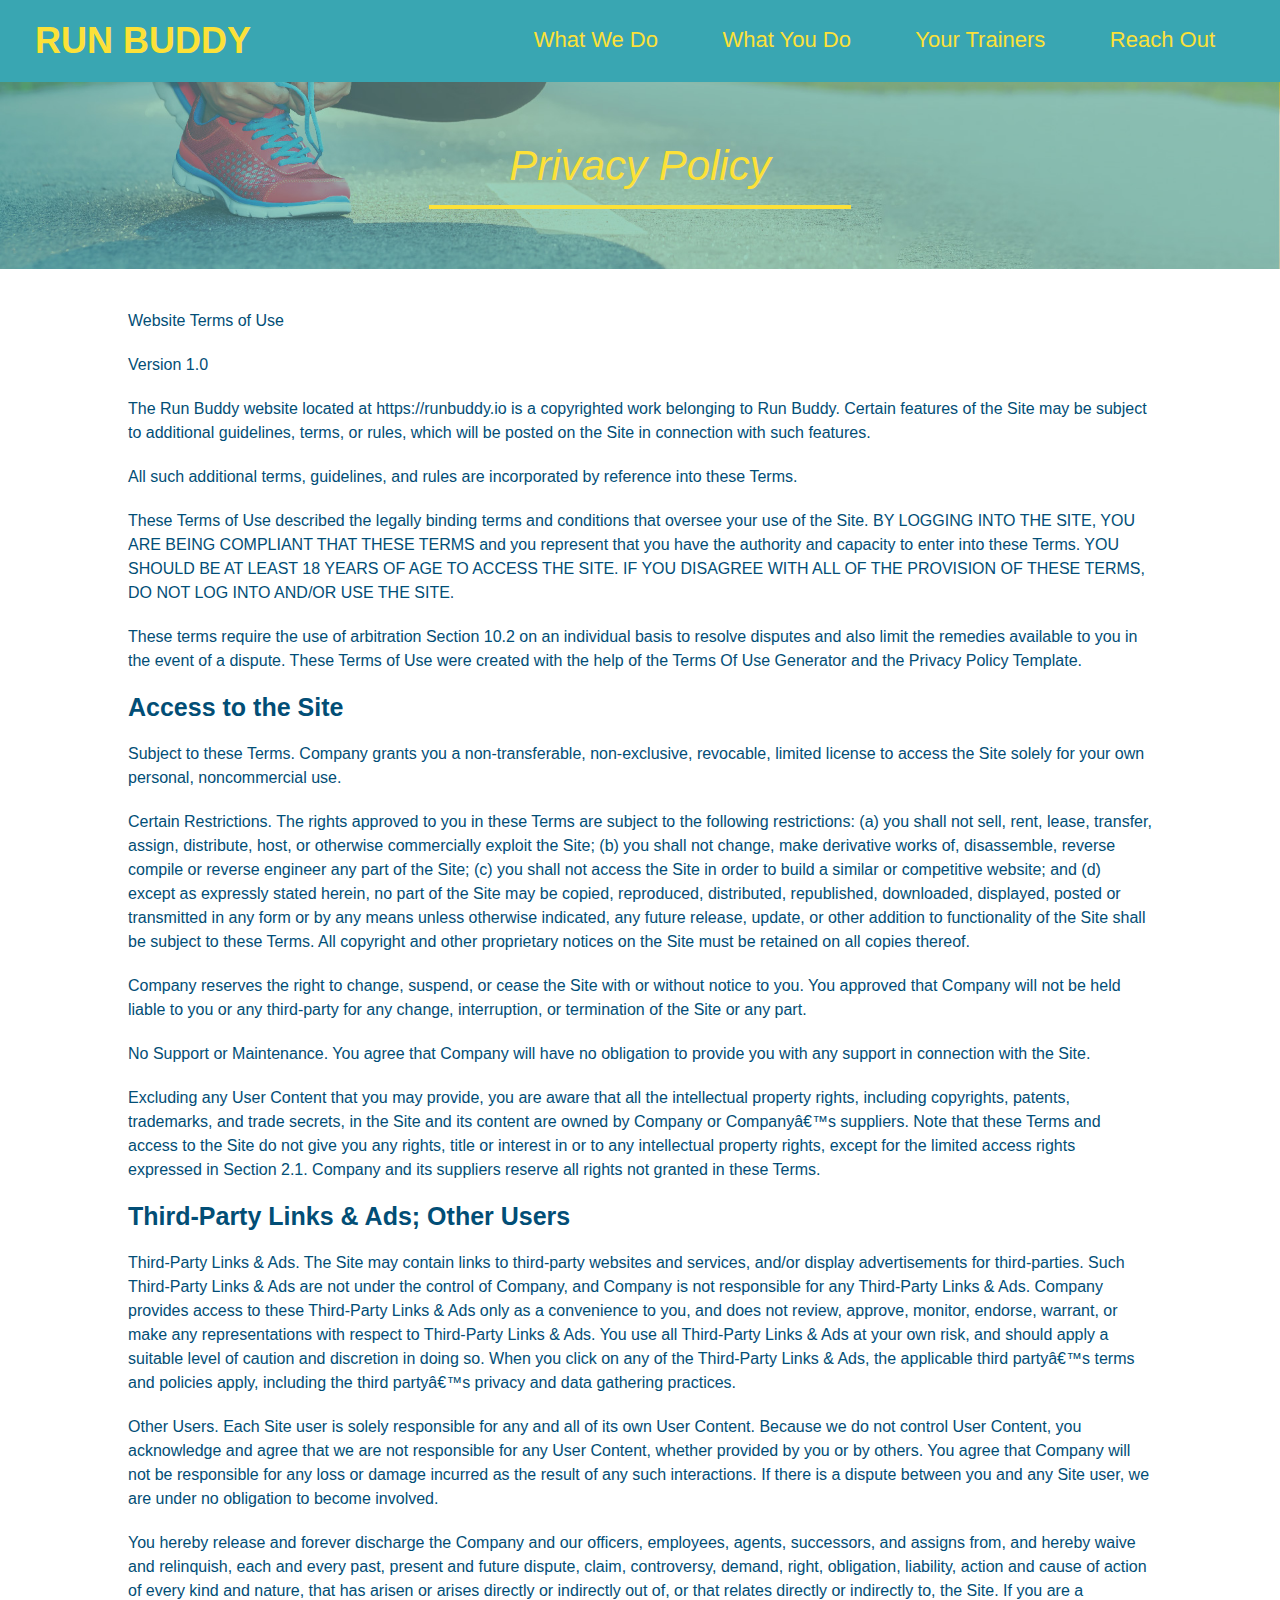
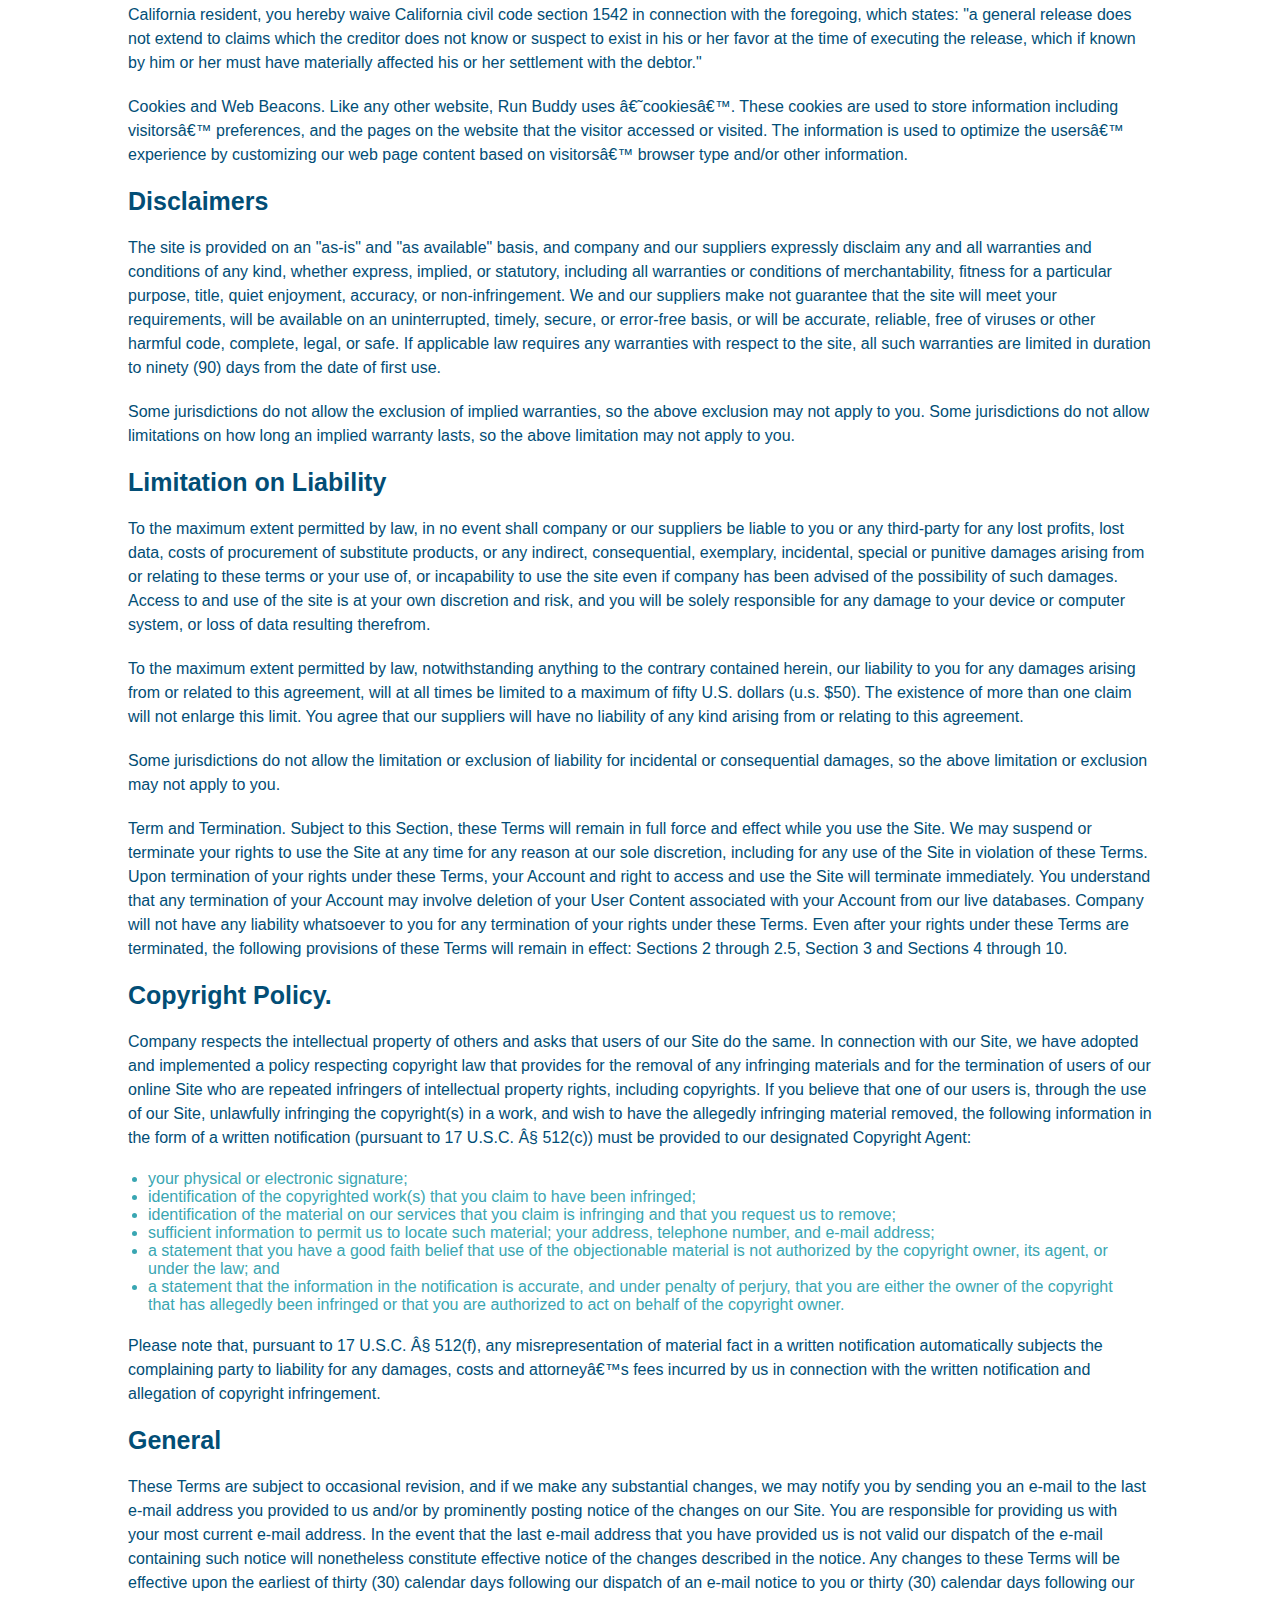
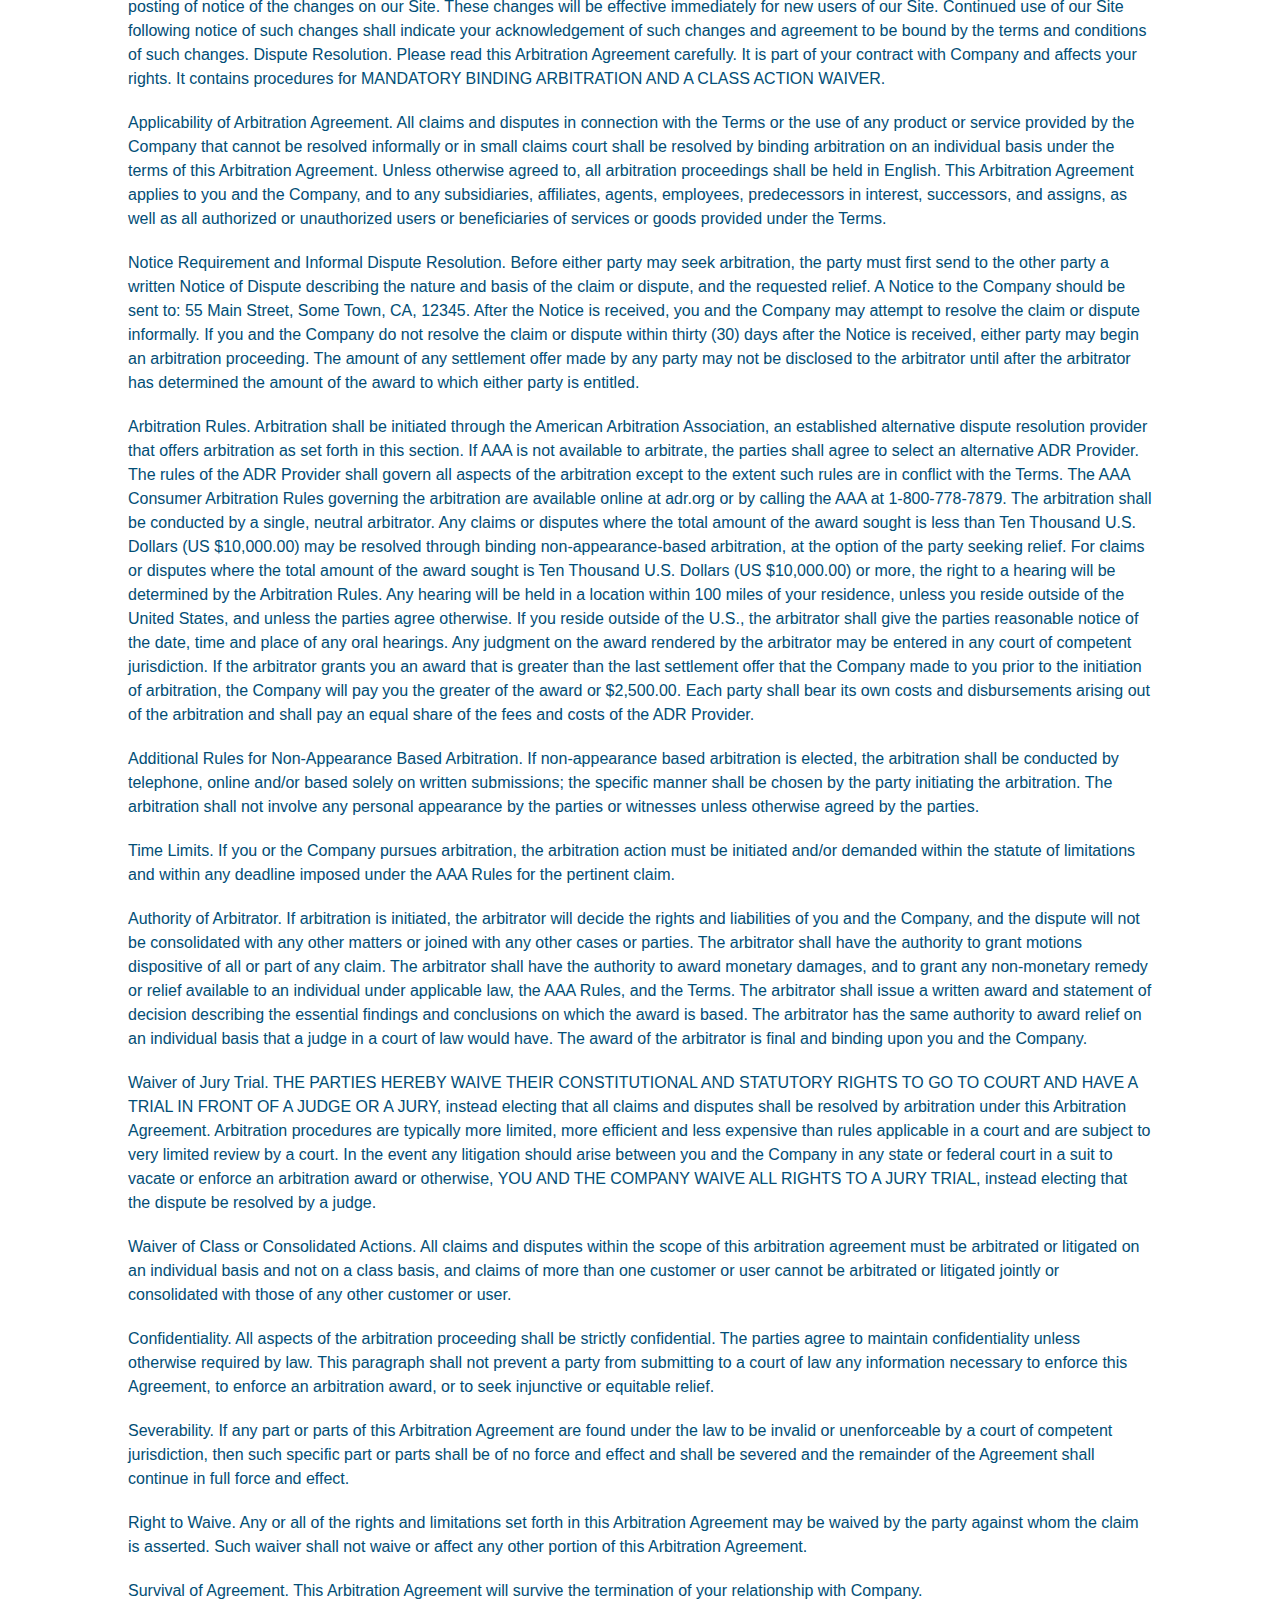
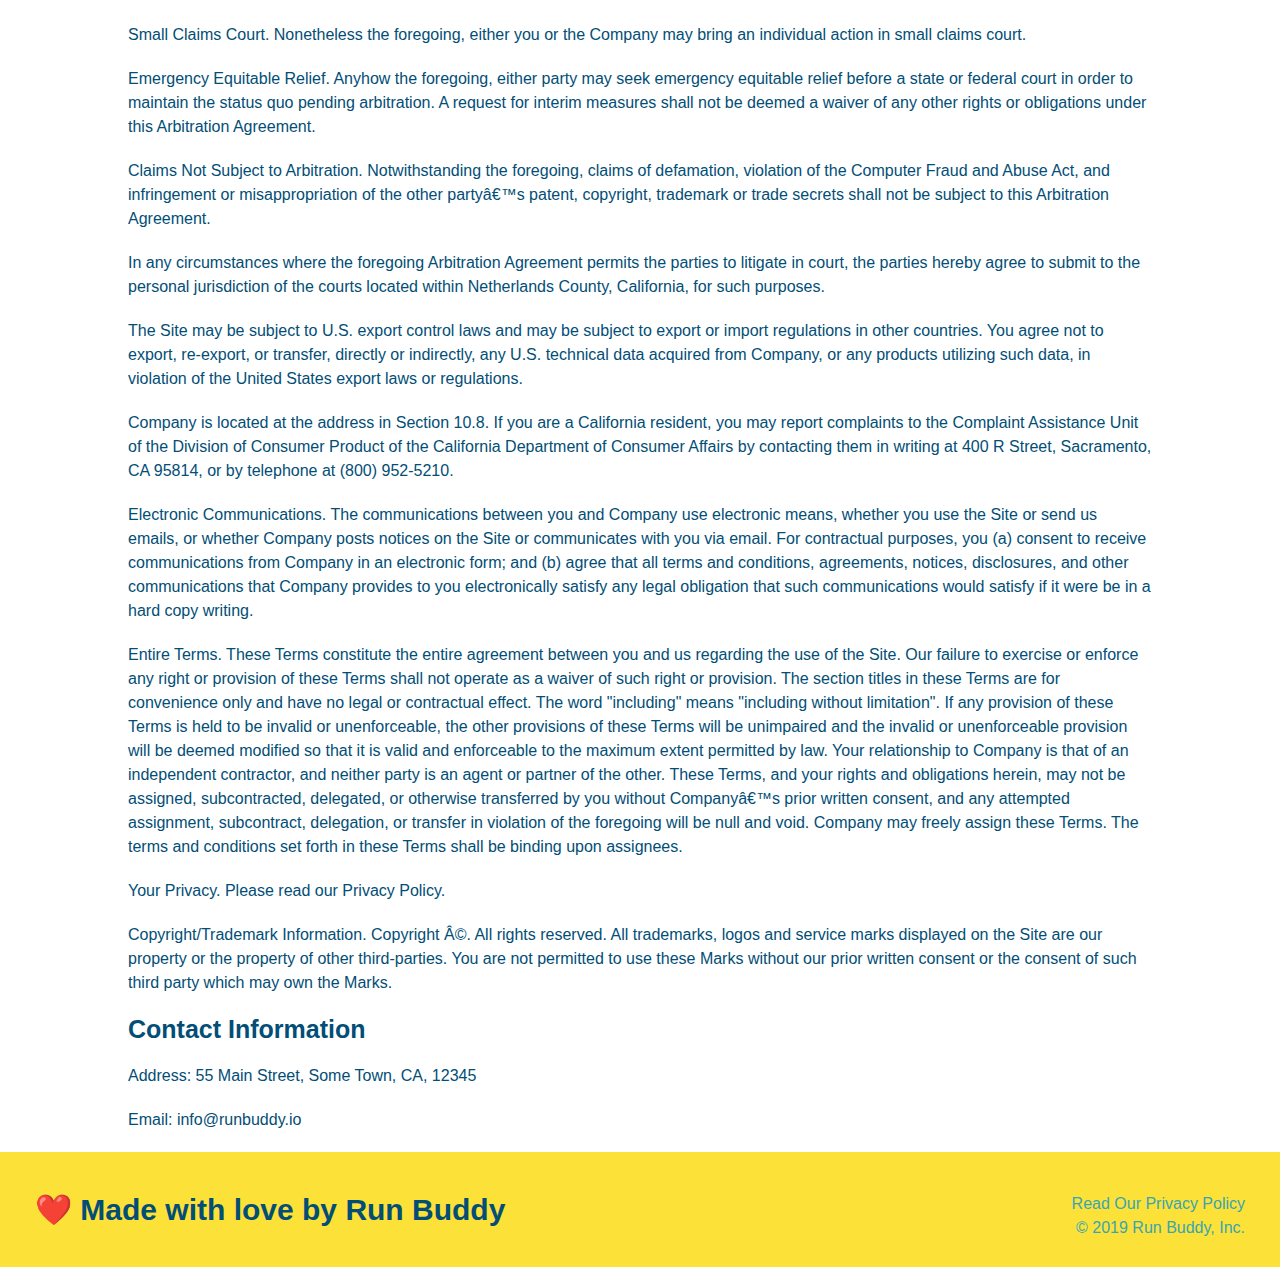
==== privacy-policy.html @ 400be96d "secondary stylesheet complete" ====
<!DOCTYPE html>
<html lang="en">
<head>
    <meta charset="UTF-8">
    <meta name="viewport" content="width=device-width, initial-scale=1.0">
    <title>Privacy Policy - Run Buddy</title>
    <link rel="stylesheet" href="./assets/css/style.css"/>
    <link rel="stylesheet" href="./assets/css/secondary-styles.css"/>
</head>
<body>
     <!--Navigation-->
     <header>
        <h1>
            <a>RUN BUDDY</a>
        </h1>
        <nav>
            <!--Unordered list element-->
            <ul>
                <!--List item element-->
                <li>
                    <!--Anchor element-->
                    <a href="./index.html#what-we-do">What We Do</a>
                </li>
                <li>
                    <a href="./index.html#what-you-do">What You Do</a>
                </li>
                <li>
                    <a href="./index.html#your-trainers">Your Trainers</a>
                </li>
                <li> 
                    <a href="./index.html#reach-out">Reach Out</a>
                </li>
            </ul>
        </nav>
    </header>
    <section class="hero">
        <h2 class="page-title">Privacy Policy</h2>
    </section>
    <article class="secondary-content">
        
      <p>
        Website Terms of Use
      </p>

      <p>
        Version 1.0
      </p>

      <p>
        The Run Buddy website located at https://runbuddy.io is a copyrighted work belonging to Run Buddy. Certain
        features of the Site may be subject to additional guidelines, terms, or rules, which will be posted on the Site
        in connection with such features.
      </p>

      <p>
        All such additional terms, guidelines, and rules are incorporated by reference into these Terms.
      </p>

      <p>
        These Terms of Use described the legally binding terms and conditions that oversee your use of the Site. BY
        LOGGING INTO THE SITE, YOU ARE BEING COMPLIANT THAT THESE TERMS and you represent that you have the authority
        and capacity to enter into these Terms. YOU SHOULD BE AT LEAST 18 YEARS OF AGE TO ACCESS THE SITE. IF YOU
        DISAGREE WITH ALL OF THE PROVISION OF THESE TERMS, DO NOT LOG INTO AND/OR USE THE SITE.
      </p>

      <p>
        These terms require the use of arbitration Section 10.2 on an individual basis to resolve disputes and also
        limit the remedies available to you in the event of a dispute. These Terms of Use were created with the help of
        the Terms Of Use Generator and the Privacy Policy Template.
      </p>

      <h3>
        Access to the Site
      </h3>

      <p>
        Subject to these Terms. Company grants you a non-transferable, non-exclusive, revocable, limited license to
        access the Site solely for your own personal, noncommercial use.
      </p>

      <p>
        Certain Restrictions. The rights approved to you in these Terms are subject to the following restrictions: (a)
        you shall not sell, rent, lease, transfer, assign, distribute, host, or otherwise commercially exploit the Site;
        (b) you shall not change, make derivative works of, disassemble, reverse compile or reverse engineer any part of
        the Site; (c) you shall not access the Site in order to build a similar or competitive website; and (d) except
        as expressly stated herein, no part of the Site may be copied, reproduced, distributed, republished, downloaded,
        displayed, posted or transmitted in any form or by any means unless otherwise indicated, any future release,
        update, or other addition to functionality of the Site shall be subject to these Terms. All copyright and other
        proprietary notices on the Site must be retained on all copies thereof.
      </p>

      <p>
        Company reserves the right to change, suspend, or cease the Site with or without notice to you. You approved
        that Company will not be held liable to you or any third-party for any change, interruption, or termination of
        the Site or any part.
      </p>

      <p>
        No Support or Maintenance. You agree that Company will have no obligation to provide you with any support in
        connection with the Site.
      </p>

      <p>
        Excluding any User Content that you may provide, you are aware that all the intellectual property rights,
        including copyrights, patents, trademarks, and trade secrets, in the Site and its content are owned by Company
        or Companyâ€™s suppliers. Note that these Terms and access to the Site do not give you any rights, title or
        interest in or to any intellectual property rights, except for the limited access rights expressed in Section
        2.1. Company and its suppliers reserve all rights not granted in these Terms.
      </p>

      <h3>
        Third-Party Links & Ads; Other Users
      </h3>

      <p>
        Third-Party Links & Ads. The Site may contain links to third-party websites and services, and/or display
        advertisements for third-parties. Such Third-Party Links & Ads are not under the control of Company, and Company
        is not responsible for any Third-Party Links & Ads. Company provides access to these Third-Party Links & Ads
        only as a convenience to you, and does not review, approve, monitor, endorse, warrant, or make any
        representations with respect to Third-Party Links & Ads. You use all Third-Party Links & Ads at your own risk,
        and should apply a suitable level of caution and discretion in doing so. When you click on any of the
        Third-Party Links & Ads, the applicable third partyâ€™s terms and policies apply, including the third partyâ€™s
        privacy and data gathering practices.
      </p>

      <p>
        Other Users. Each Site user is solely responsible for any and all of its own User Content. Because we do not
        control User Content, you acknowledge and agree that we are not responsible for any User Content, whether
        provided by you or by others. You agree that Company will not be responsible for any loss or damage incurred as
        the result of any such interactions. If there is a dispute between you and any Site user, we are under no
        obligation to become involved.
      </p>

      <p>
        You hereby release and forever discharge the Company and our officers, employees, agents, successors, and
        assigns from, and hereby waive and relinquish, each and every past, present and future dispute, claim,
        controversy, demand, right, obligation, liability, action and cause of action of every kind and nature, that has
        arisen or arises directly or indirectly out of, or that relates directly or indirectly to, the Site. If you are
        a California resident, you hereby waive California civil code section 1542 in connection with the foregoing,
        which states: "a general release does not extend to claims which the creditor does not know or suspect to exist
        in his or her favor at the time of executing the release, which if known by him or her must have materially
        affected his or her settlement with the debtor."
      </p>

      <p>
        Cookies and Web Beacons. Like any other website, Run Buddy uses â€˜cookiesâ€™. These cookies are used to store
        information including visitorsâ€™ preferences, and the pages on the website that the visitor accessed or visited.
        The information is used to optimize the usersâ€™ experience by customizing our web page content based on visitorsâ€™
        browser type and/or other information.
      </p>

      <h3>
        Disclaimers
      </h3>

      <p>
        The site is provided on an "as-is" and "as available" basis, and company and our suppliers expressly disclaim
        any and all warranties and conditions of any kind, whether express, implied, or statutory, including all
        warranties or conditions of merchantability, fitness for a particular purpose, title, quiet enjoyment, accuracy,
        or non-infringement. We and our suppliers make not guarantee that the site will meet your requirements, will be
        available on an uninterrupted, timely, secure, or error-free basis, or will be accurate, reliable, free of
        viruses or other harmful code, complete, legal, or safe. If applicable law requires any warranties with respect
        to the site, all such warranties are limited in duration to ninety (90) days from the date of first use.
      </p>

      <p>
        Some jurisdictions do not allow the exclusion of implied warranties, so the above exclusion may not apply to
        you. Some jurisdictions do not allow limitations on how long an implied warranty lasts, so the above limitation
        may not apply to you.
      </p>

      <h3>
        Limitation on Liability
      </h3>

      <p>
        To the maximum extent permitted by law, in no event shall company or our suppliers be liable to you or any
        third-party for any lost profits, lost data, costs of procurement of substitute products, or any indirect,
        consequential, exemplary, incidental, special or punitive damages arising from or relating to these terms or
        your use of, or incapability to use the site even if company has been advised of the possibility of such
        damages. Access to and use of the site is at your own discretion and risk, and you will be solely responsible
        for any damage to your device or computer system, or loss of data resulting therefrom.
      </p>

      <p>
        To the maximum extent permitted by law, notwithstanding anything to the contrary contained herein, our liability
        to you for any damages arising from or related to this agreement, will at all times be limited to a maximum of
        fifty U.S. dollars (u.s. $50). The existence of more than one claim will not enlarge this limit. You agree that
        our suppliers will have no liability of any kind arising from or relating to this agreement.
      </p>

      <p>
        Some jurisdictions do not allow the limitation or exclusion of liability for incidental or consequential
        damages, so the above limitation or exclusion may not apply to you.
      </p>

      <p>
        Term and Termination. Subject to this Section, these Terms will remain in full force and effect while you use
        the Site. We may suspend or terminate your rights to use the Site at any time for any reason at our sole
        discretion, including for any use of the Site in violation of these Terms. Upon termination of your rights under
        these Terms, your Account and right to access and use the Site will terminate immediately. You understand that
        any termination of your Account may involve deletion of your User Content associated with your Account from our
        live databases. Company will not have any liability whatsoever to you for any termination of your rights under
        these Terms. Even after your rights under these Terms are terminated, the following provisions of these Terms
        will remain in effect: Sections 2 through 2.5, Section 3 and Sections 4 through 10.
      </p>

      <h3>
        Copyright Policy.
      </h3>

      <p>
        Company respects the intellectual property of others and asks that users of our Site do the same. In connection
        with our Site, we have adopted and implemented a policy respecting copyright law that provides for the removal
        of any infringing materials and for the termination of users of our online Site who are repeated infringers of
        intellectual property rights, including copyrights. If you believe that one of our users is, through the use of
        our Site, unlawfully infringing the copyright(s) in a work, and wish to have the allegedly infringing material
        removed, the following information in the form of a written notification (pursuant to 17 U.S.C. Â§ 512(c)) must
        be provided to our designated Copyright Agent:
      </p>

      <ul>
        <li>
          your physical or electronic signature;
        </li>
        <li>
          identification of the copyrighted work(s) that you claim to have been infringed;
        </li>
        <li>
          identification of the material on our services that you claim is infringing and that you request us to remove;
        </li>
        <li>
          sufficient information to permit us to locate such material; your address, telephone number, and e-mail
          address;
        </li>
        <li>
          a statement that you have a good faith belief that use of the objectionable material is not authorized by the
          copyright owner, its agent, or under the law; and
        </li>
        <li>
          a statement that the information in the notification is accurate, and under penalty of perjury, that you are
          either the owner of the copyright that has allegedly been infringed or that you are authorized to act on
          behalf of the copyright owner.
        </li>
      </ul>

      <p>
        Please note that, pursuant to 17 U.S.C. Â§ 512(f), any misrepresentation of material fact in a written
        notification automatically subjects the complaining party to liability for any damages, costs and attorneyâ€™s
        fees incurred by us in connection with the written notification and allegation of copyright infringement.
      </p>

      <h3>
        General
      </h3>

      <p>
        These Terms are subject to occasional revision, and if we make any substantial changes, we may notify you by
        sending you an e-mail to the last e-mail address you provided to us and/or by prominently posting notice of the
        changes on our Site. You are responsible for providing us with your most current e-mail address. In the event
        that the last e-mail address that you have provided us is not valid our dispatch of the e-mail containing such
        notice will nonetheless constitute effective notice of the changes described in the notice. Any changes to these
        Terms will be effective upon the earliest of thirty (30) calendar days following our dispatch of an e-mail
        notice to you or thirty (30) calendar days following our posting of notice of the changes on our Site. These
        changes will be effective immediately for new users of our Site. Continued use of our Site following notice of
        such changes shall indicate your acknowledgement of such changes and agreement to be bound by the terms and
        conditions of such changes. Dispute Resolution. Please read this Arbitration Agreement carefully. It is part of
        your contract with Company and affects your rights. It contains procedures for MANDATORY BINDING ARBITRATION AND
        A CLASS ACTION WAIVER.
      </p>

      <p>
        Applicability of Arbitration Agreement. All claims and disputes in connection with the Terms or the use of any
        product or service provided by the Company that cannot be resolved informally or in small claims court shall be
        resolved by binding arbitration on an individual basis under the terms of this Arbitration Agreement. Unless
        otherwise agreed to, all arbitration proceedings shall be held in English. This Arbitration Agreement applies to
        you and the Company, and to any subsidiaries, affiliates, agents, employees, predecessors in interest,
        successors, and assigns, as well as all authorized or unauthorized users or beneficiaries of services or goods
        provided under the Terms.
      </p>

      <p>
        Notice Requirement and Informal Dispute Resolution. Before either party may seek arbitration, the party must
        first send to the other party a written Notice of Dispute describing the nature and basis of the claim or
        dispute, and the requested relief. A Notice to the Company should be sent to: 55 Main Street, Some Town, CA,
        12345. After the Notice is received, you and the Company may attempt to resolve the claim or dispute informally.
        If you and the Company do not resolve the claim or dispute within thirty (30) days after the Notice is received,
        either party may begin an arbitration proceeding. The amount of any settlement offer made by any party may not
        be disclosed to the arbitrator until after the arbitrator has determined the amount of the award to which either
        party is entitled.
      </p>

      <p>
        Arbitration Rules. Arbitration shall be initiated through the American Arbitration Association, an established
        alternative dispute resolution provider that offers arbitration as set forth in this section. If AAA is not
        available to arbitrate, the parties shall agree to select an alternative ADR Provider. The rules of the ADR
        Provider shall govern all aspects of the arbitration except to the extent such rules are in conflict with the
        Terms. The AAA Consumer Arbitration Rules governing the arbitration are available online at adr.org or by
        calling the AAA at 1-800-778-7879. The arbitration shall be conducted by a single, neutral arbitrator. Any
        claims or disputes where the total amount of the award sought is less than Ten Thousand U.S. Dollars (US
        $10,000.00) may be resolved through binding non-appearance-based arbitration, at the option of the party seeking
        relief. For claims or disputes where the total amount of the award sought is Ten Thousand U.S. Dollars (US
        $10,000.00) or more, the right to a hearing will be determined by the Arbitration Rules. Any hearing will be
        held in a location within 100 miles of your residence, unless you reside outside of the United States, and
        unless the parties agree otherwise. If you reside outside of the U.S., the arbitrator shall give the parties
        reasonable notice of the date, time and place of any oral hearings. Any judgment on the award rendered by the
        arbitrator may be entered in any court of competent jurisdiction. If the arbitrator grants you an award that is
        greater than the last settlement offer that the Company made to you prior to the initiation of arbitration, the
        Company will pay you the greater of the award or $2,500.00. Each party shall bear its own costs and
        disbursements arising out of the arbitration and shall pay an equal share of the fees and costs of the ADR
        Provider.
      </p>

      <p>
        Additional Rules for Non-Appearance Based Arbitration. If non-appearance based arbitration is elected, the
        arbitration shall be conducted by telephone, online and/or based solely on written submissions; the specific
        manner shall be chosen by the party initiating the arbitration. The arbitration shall not involve any personal
        appearance by the parties or witnesses unless otherwise agreed by the parties.
      </p>

      <p>
        Time Limits. If you or the Company pursues arbitration, the arbitration action must be initiated and/or demanded
        within the statute of limitations and within any deadline imposed under the AAA Rules for the pertinent claim.
      </p>

      <p>
        Authority of Arbitrator. If arbitration is initiated, the arbitrator will decide the rights and liabilities of
        you and the Company, and the dispute will not be consolidated with any other matters or joined with any other
        cases or parties. The arbitrator shall have the authority to grant motions dispositive of all or part of any
        claim. The arbitrator shall have the authority to award monetary damages, and to grant any non-monetary remedy
        or relief available to an individual under applicable law, the AAA Rules, and the Terms. The arbitrator shall
        issue a written award and statement of decision describing the essential findings and conclusions on which the
        award is based. The arbitrator has the same authority to award relief on an individual basis that a judge in a
        court of law would have. The award of the arbitrator is final and binding upon you and the Company.
      </p>

      <p>
        Waiver of Jury Trial. THE PARTIES HEREBY WAIVE THEIR CONSTITUTIONAL AND STATUTORY RIGHTS TO GO TO COURT AND HAVE
        A TRIAL IN FRONT OF A JUDGE OR A JURY, instead electing that all claims and disputes shall be resolved by
        arbitration under this Arbitration Agreement. Arbitration procedures are typically more limited, more efficient
        and less expensive than rules applicable in a court and are subject to very limited review by a court. In the
        event any litigation should arise between you and the Company in any state or federal court in a suit to vacate
        or enforce an arbitration award or otherwise, YOU AND THE COMPANY WAIVE ALL RIGHTS TO A JURY TRIAL, instead
        electing that the dispute be resolved by a judge.
      </p>

      <p>
        Waiver of Class or Consolidated Actions. All claims and disputes within the scope of this arbitration agreement
        must be arbitrated or litigated on an individual basis and not on a class basis, and claims of more than one
        customer or user cannot be arbitrated or litigated jointly or consolidated with those of any other customer or
        user.
      </p>

      <p>
        Confidentiality. All aspects of the arbitration proceeding shall be strictly confidential. The parties agree to
        maintain confidentiality unless otherwise required by law. This paragraph shall not prevent a party from
        submitting to a court of law any information necessary to enforce this Agreement, to enforce an arbitration
        award, or to seek injunctive or equitable relief.
      </p>

      <p>
        Severability. If any part or parts of this Arbitration Agreement are found under the law to be invalid or
        unenforceable by a court of competent jurisdiction, then such specific part or parts shall be of no force and
        effect and shall be severed and the remainder of the Agreement shall continue in full force and effect.
      </p>

      <p>
        Right to Waive. Any or all of the rights and limitations set forth in this Arbitration Agreement may be waived
        by the party against whom the claim is asserted. Such waiver shall not waive or affect any other portion of this
        Arbitration Agreement.
      </p>

      <p>
        Survival of Agreement. This Arbitration Agreement will survive the termination of your relationship with
        Company.
      </p>

      <p>
        Small Claims Court. Nonetheless the foregoing, either you or the Company may bring an individual action in small
        claims court.
      </p>

      <p>
        Emergency Equitable Relief. Anyhow the foregoing, either party may seek emergency equitable relief before a
        state or federal court in order to maintain the status quo pending arbitration. A request for interim measures
        shall not be deemed a waiver of any other rights or obligations under this Arbitration Agreement.
      </p>

      <p>
        Claims Not Subject to Arbitration. Notwithstanding the foregoing, claims of defamation, violation of the
        Computer Fraud and Abuse Act, and infringement or misappropriation of the other partyâ€™s patent, copyright,
        trademark or trade secrets shall not be subject to this Arbitration Agreement.
      </p>

      <p>
        In any circumstances where the foregoing Arbitration Agreement permits the parties to litigate in court, the
        parties hereby agree to submit to the personal jurisdiction of the courts located within Netherlands County,
        California, for such purposes.
      </p>

      <p>
        The Site may be subject to U.S. export control laws and may be subject to export or import regulations in other
        countries. You agree not to export, re-export, or transfer, directly or indirectly, any U.S. technical data
        acquired from Company, or any products utilizing such data, in violation of the United States export laws or
        regulations.
      </p>

      <p>
        Company is located at the address in Section 10.8. If you are a California resident, you may report complaints
        to the Complaint Assistance Unit of the Division of Consumer Product of the California Department of Consumer
        Affairs by contacting them in writing at 400 R Street, Sacramento, CA 95814, or by telephone at (800) 952-5210.
      </p>

      <p>
        Electronic Communications. The communications between you and Company use electronic means, whether you use the
        Site or send us emails, or whether Company posts notices on the Site or communicates with you via email. For
        contractual purposes, you (a) consent to receive communications from Company in an electronic form; and (b)
        agree that all terms and conditions, agreements, notices, disclosures, and other communications that Company
        provides to you electronically satisfy any legal obligation that such communications would satisfy if it were be
        in a hard copy writing.
      </p>

      <p>
        Entire Terms. These Terms constitute the entire agreement between you and us regarding the use of the Site. Our
        failure to exercise or enforce any right or provision of these Terms shall not operate as a waiver of such right
        or provision. The section titles in these Terms are for convenience only and have no legal or contractual
        effect. The word "including" means "including without limitation". If any provision of these Terms is held to be
        invalid or unenforceable, the other provisions of these Terms will be unimpaired and the invalid or
        unenforceable provision will be deemed modified so that it is valid and enforceable to the maximum extent
        permitted by law. Your relationship to Company is that of an independent contractor, and neither party is an
        agent or partner of the other. These Terms, and your rights and obligations herein, may not be assigned,
        subcontracted, delegated, or otherwise transferred by you without Companyâ€™s prior written consent, and any
        attempted assignment, subcontract, delegation, or transfer in violation of the foregoing will be null and void.
        Company may freely assign these Terms. The terms and conditions set forth in these Terms shall be binding upon
        assignees.
      </p>

      <p>
        Your Privacy. Please read our Privacy Policy.
      </p>

      <p>
        Copyright/Trademark Information. Copyright Â©. All rights reserved. All trademarks, logos and service marks
        displayed on the Site are our property or the property of other third-parties. You are not permitted to use
        these Marks without our prior written consent or the consent of such third party which may own the Marks.
      </p>

      <h3>
        Contact Information
      </h3>

      <p>
        Address: 55 Main Street, Some Town, CA, 12345
      </p>

      <p>
        Email: info@runbuddy.io
      </p>

    </article>

    <!--footer-->
    <footer>
        <h2>❤️ Made with love by Run Buddy</h2>
        <div>
            Read Our Privacy Policy<br/>
            &copy; 2019 Run Buddy, Inc. 
        </div>
    </footer>
</body>
</html>
---- assets/css/style.css ----
* {
    margin: 0;
    padding: 0;
    box-sizing: border-box;
}
body {
    /* more on this crazy alphanumerial value in a minute! */
    color: #39a6b2;
    font-family: Helvetica, Arial, sans-serif;
}
/* apply styles to <header> */
header {
    padding: 20px 35px;
    background-color: #39a6b2;
}
header h1 {
    font-weight: bold;
    font-size: 36px;
    color: #fce138;
    margin: 0;
    display: inline;
}
header a { 
    text-decoration: none;
    color: #fce138; 
}
header nav {
    float: right;
    margin: 7px 0;
}
header nav ul li {
    display: inline;
}
header nav ul li a {
    margin: 0 30px;
    font-weight: lighter;
    font-size: 22px;
}
footer {
    background: #fce138;
    width: 100%;
    padding: 40px 35px;
}
footer h2 {
    display: inline;
    color: #024e76;
    font-size: 30px;
    margin: 0;
}
footer div {
    float: right;
    line-height: 1.5;
    text-align: right;
}
footer a {
    color: #024e76;
}
section {
    padding: 60px;
}
/* Hero Style Start */
.hero {
    background-image: url("../images/hero-bg.jpg");
    height: 600px;
    background-size: cover;
    background-position: center;
    position: relative;
}
/* Hero Style End*/
.hero-form {
    border: 3px solid #024e76;
    background-color: #fce138;
    padding: 20px;
    width: 500px;
    color: #024e76;
    position: absolute;
    bottom: 120px;
    right: 140px;
}
.hero-form h3 {
    font-size: 24px;
    margin: 0;
}
.hero-form p {
    margin: 5px 0 15px 0;
}
.form-input {
    border: 1px solid #024e76;
    display: block;
    padding: 7px 15px;
    font-size: 16px;
    color: #024e76;
    width: 100%;
    margin-bottom: 15px;
}
.hero-form label {
    margin: 0 5px;
}
.hero-form button {
    color: #fce138;
    background-color: #024e76;
    border: none;
    padding: 10px 20px; 
    font-size: 16px;
}
/* Hero Styles End*/ 
.intro {
    text-align: center;
}
.intro p{
    line-height: 1.7;
    color: #39a6b2;
    width: 80%;
    font-size: 20px; 
    margin: 0 auto;
}
.steps {
    text-align: center;
    background: #fce138;
}
.section-title {
    font-size: 55px;
    color: #024e76;
    margin-bottom: 35px;
    padding: 0 100px 20px 100px;
    display: inline-block;
    border-bottom: 3px solid;
}
.primary-border {
    border-color: #fce138;
}
.secondary-border {
    border-color: #39a6b2;
}
.steps div {
    margin-bottom: 80px;
}
.steps img {
    width: 15%;
    margin: 10px 0;
}
.steps h3 {
    color: #024e76;
    font-size: 46px;
    margin-top: 10px;
}
.steps p {
    color: #39a6b2;
    font-size: 23px;
}
.steps span {
    font-size: 38px; 
}
/* Trainers*/
.trainers {
    text-align: center;
}
.trainer {
    width: 900px;
    margin: 0 auto 30px auto;
    background: #024e76;
    color: #fce138;
    overflow: auto;
}
.trainer img {
    width: 35%;
    float: left;
}
.trainer-bio {
    padding: 35px;
    float: left;
    width: 65%;
}
.text-left {
    text-align: left;
}
.text-right {
    text-align: right;
}
.trainer-bio h3 {
    font-size: 32px;
    margin-bottom: 8px;
}
.trainer-bio h4 {
    font-weight: lighter;
    font-size: 26px;
    margin-bottom: 25px;
}
.train-bio p {
    font-size: 17px;
    line-height: 1.3;
}
/* Reach Out Section*/
.contact {
    text-align: center;
    background: #024e76;
}
.contact h2 {
    color: #fce138;
}
.contact-info iframe {
    width: 400px;
    height: 400px; 
}
.contact-info div {
    display: inline-block;
    width: 400px; 
    vertical-align: top;
    text-align: left;
    margin: 30px 0 0 60px;
    color: white;
}
.contact-info h3 {
    color: #fce138;
    font-size: 32px;
}
.contact-info p, .contact-info address {
    margin: 20px 0;
    line-height: 1.5;
    font-size: 20px;
    font-style: normal;
}
.contact-info a {
    color: #fce138;
}
---- assets/css/secondary-styles.css ----
.hero {
    background-position: bottom;
    height: auto;
    text-align: center;
    margin-bottom: 40px;
}
.page-title {
    color: #fce138;
    display: inline-block;
    border-bottom: 4px solid;
    padding: 0 80px 15px 80px;
    font-weight: normal;
    font-size: 42px;
    font-style: italic;
}
.secondary-content {
    width: 80%;
    margin: 0 auto;
    color: #024e76;
}
.secondary-content h3 {
    font-size: 25px;
    margin: 20px 0 20px 0;
}
.secondary-content p {
    font-size: 16px;
    line-height: 1.5;
    margin: 20px 0 20px 0;
}
.secondary-content ul {
    margin: 15px 20px 15px 20px; 
}
.secondary-content li {
    color: #39a6b2;
    maring: 10px 0 10px 0;
}
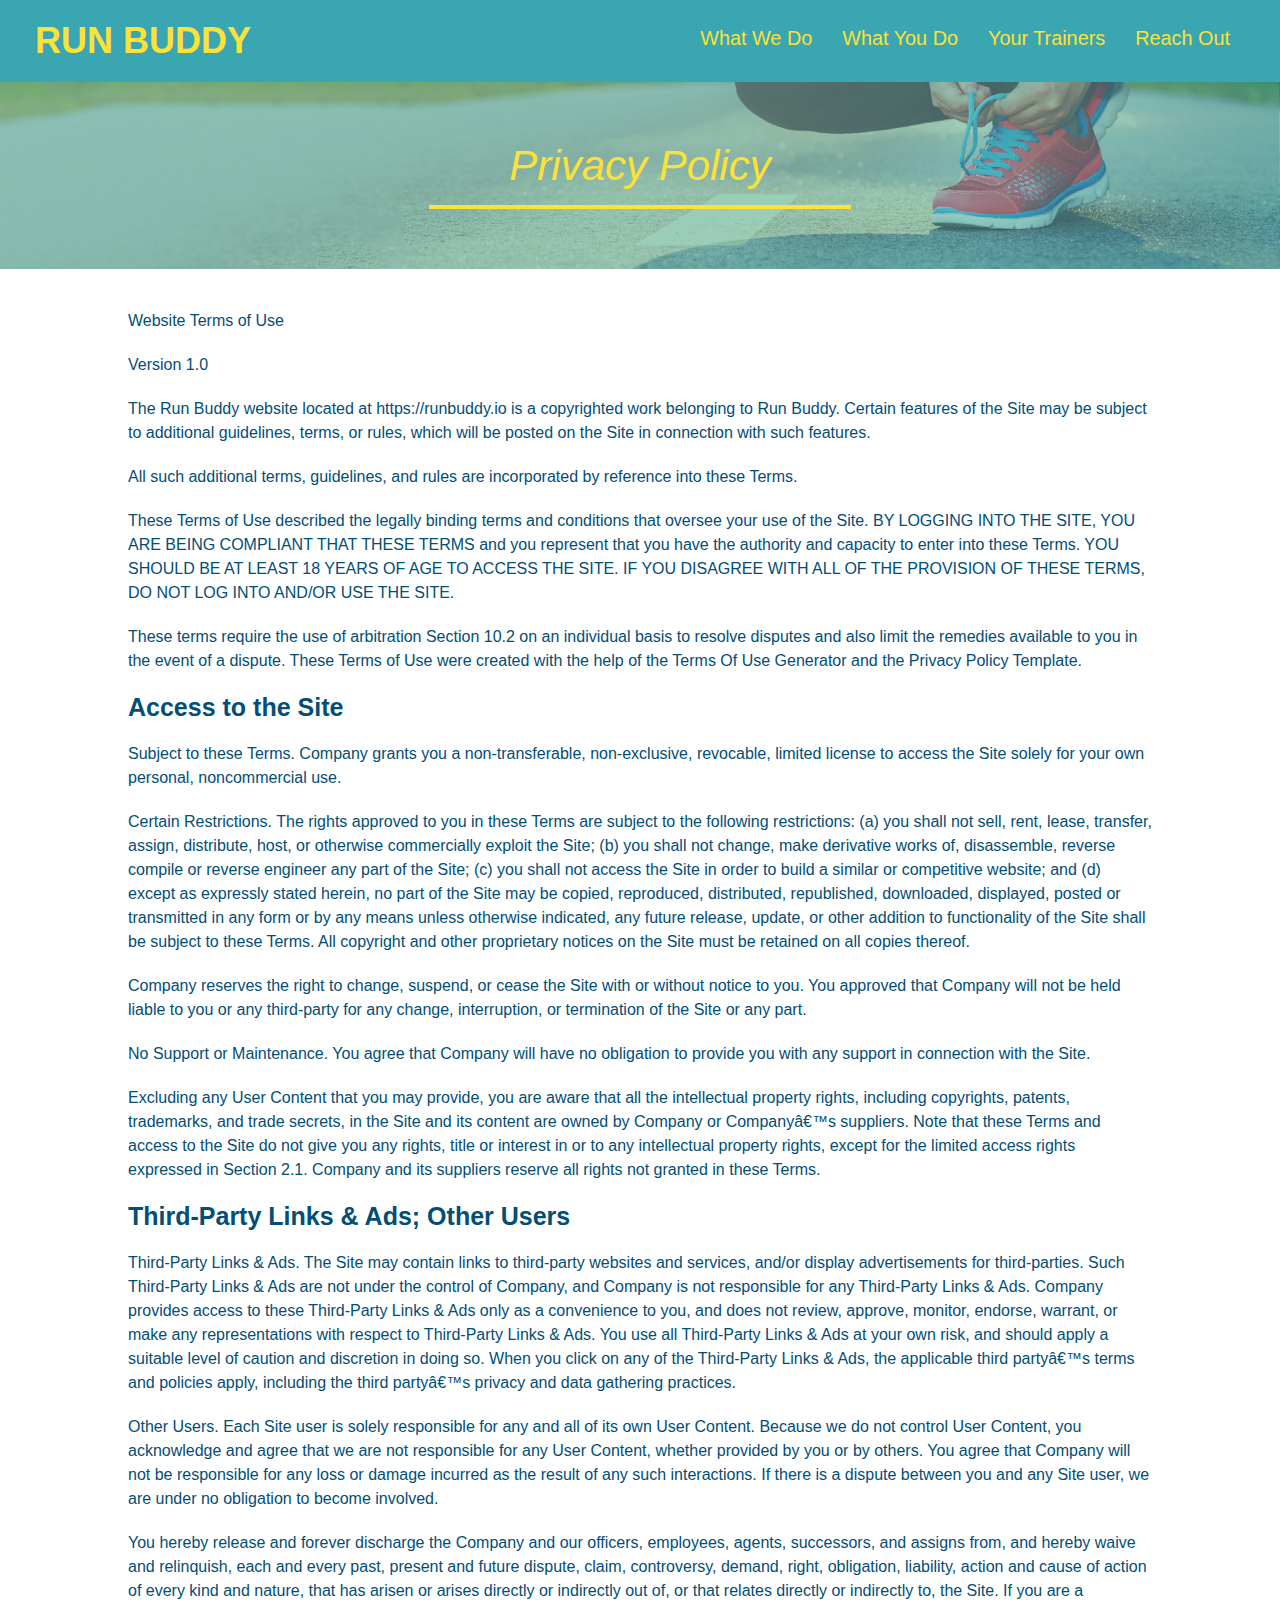
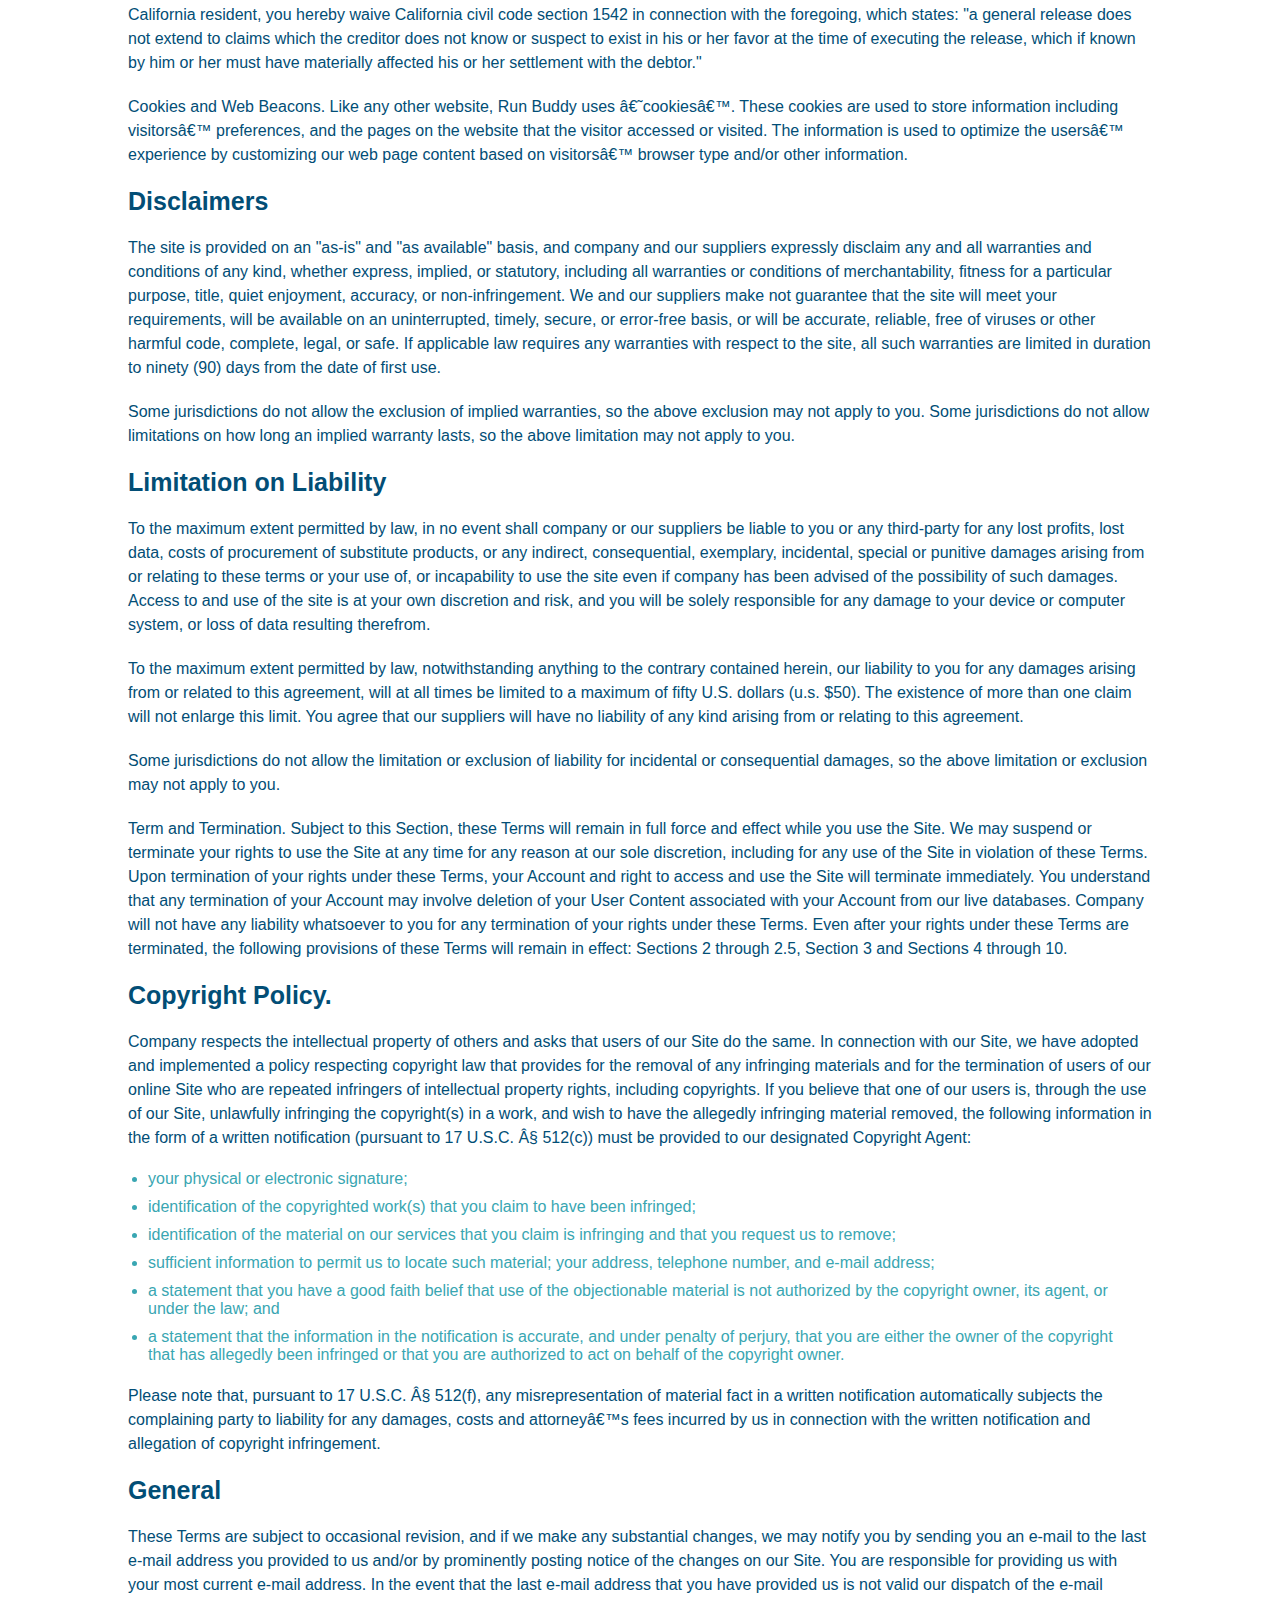
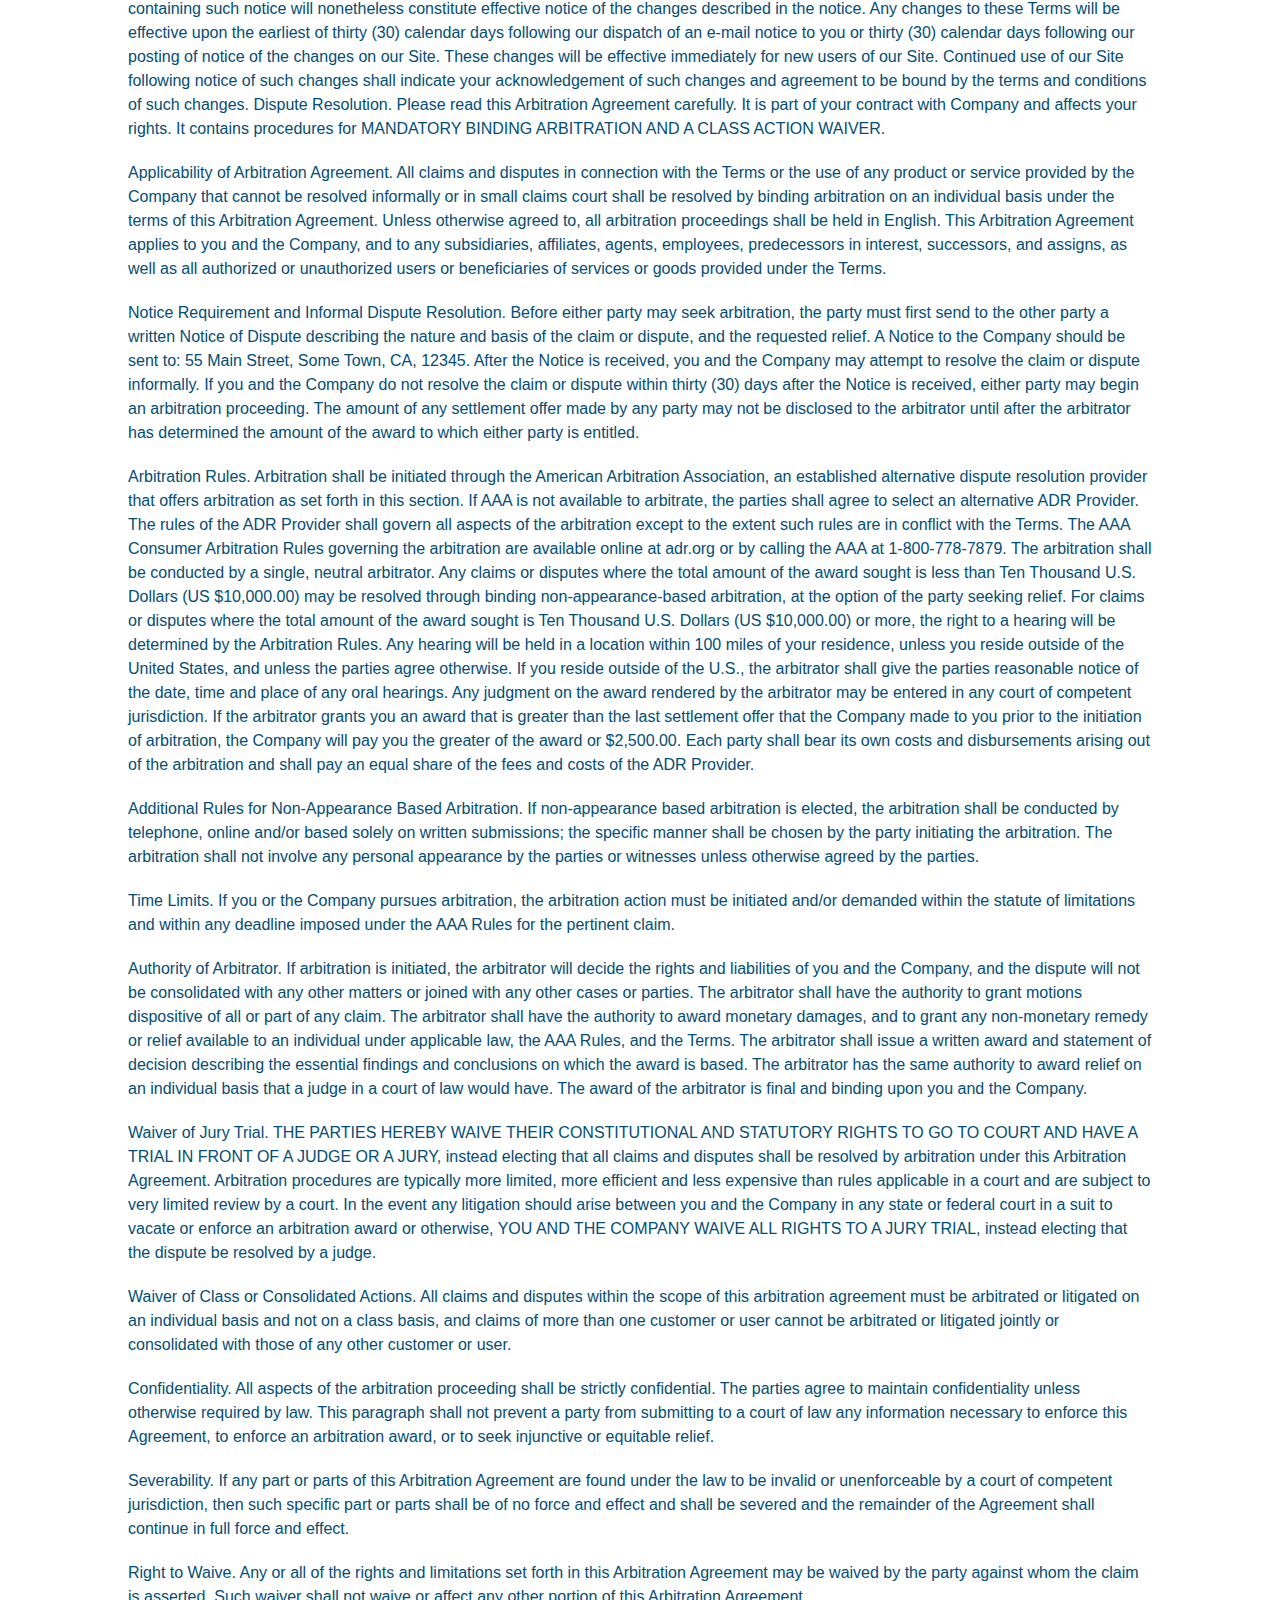
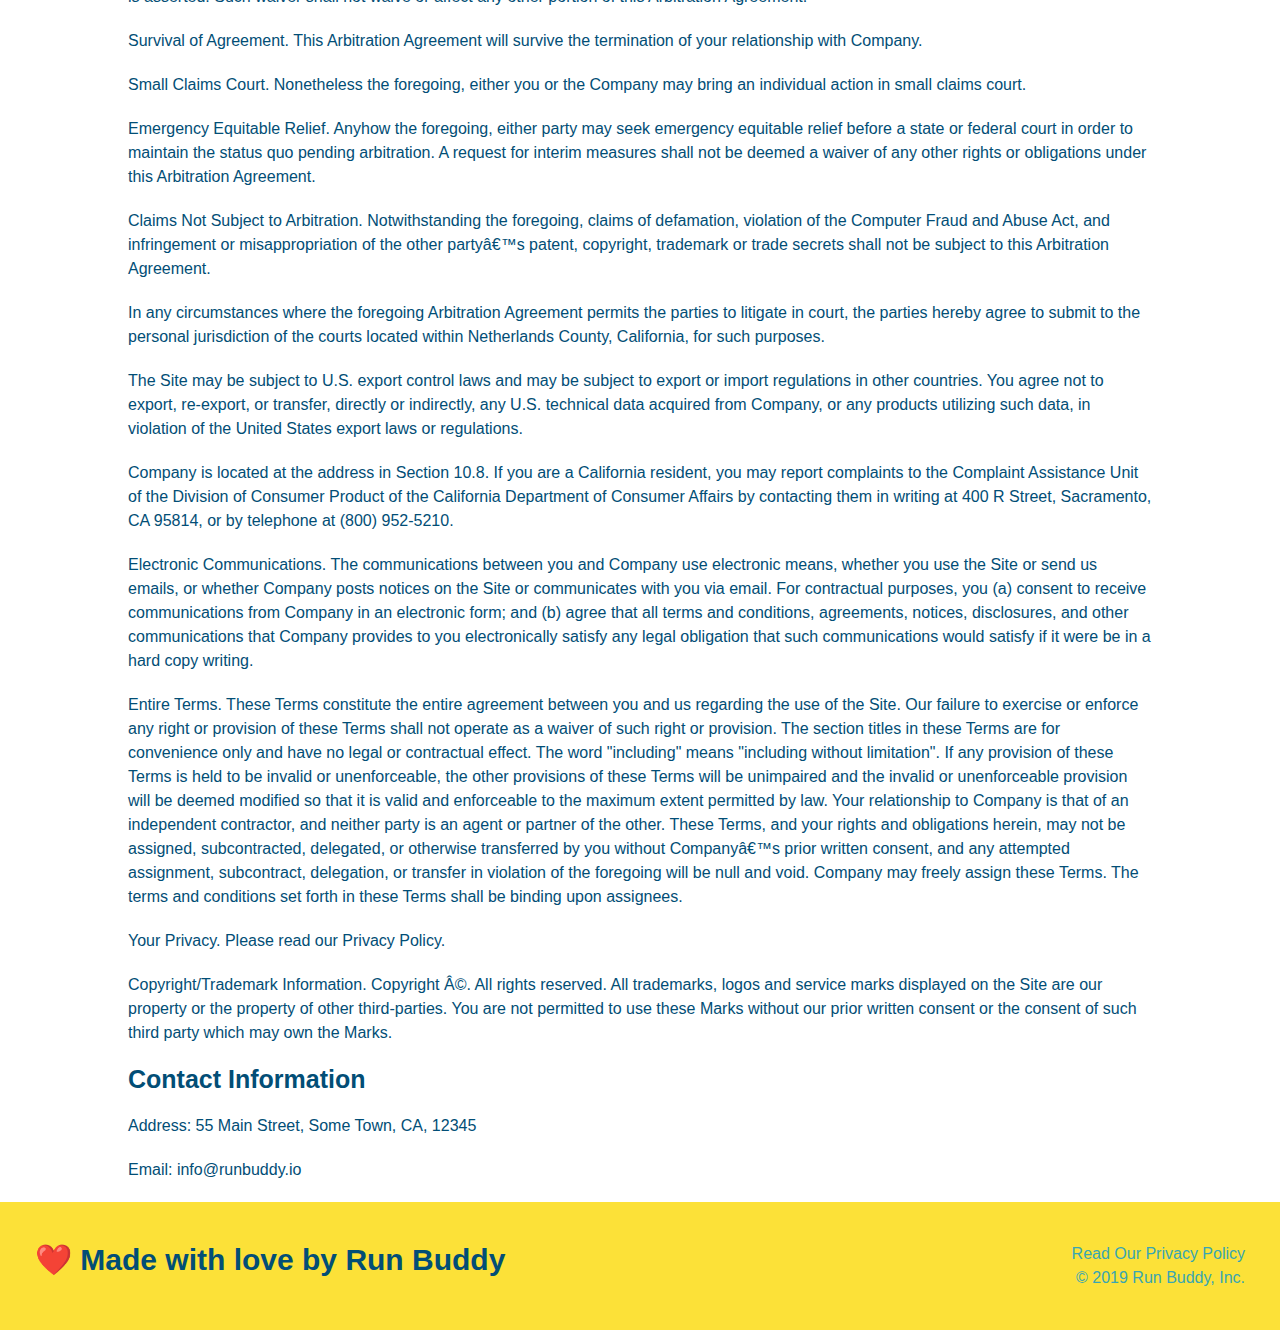
==== commit ed9e3b0f: "media queries and trainer card div mistake fixed" ====
--- a/privacy-policy.html
+++ b/privacy-policy.html
@@ -6,6 +6,7 @@
     <title>Privacy Policy - Run Buddy</title>
     <link rel="stylesheet" href="./assets/css/style.css"/>
     <link rel="stylesheet" href="./assets/css/secondary-styles.css"/>
+    <meta name="viewport" content="width=device-width, initial-scale=1.0" />
 </head>
 <body>
      <!--Navigation-->
--- a/assets/css/style.css
+++ b/assets/css/style.css
@@ -12,43 +12,49 @@
 header {
     padding: 20px 35px;
     background-color: #39a6b2;
+    display: flex;
+    justify-content: space-between;
+    flex-wrap: wrap;
 }
 header h1 {
     font-weight: bold;
     font-size: 36px;
     color: #fce138;
     margin: 0;
-    display: inline;
 }
 header a { 
     text-decoration: none;
     color: #fce138; 
 }
 header nav {
-    float: right;
     margin: 7px 0;
 }
-header nav ul li {
-    display: inline;
+header nav ul {
+    display: flex;
+    flex-wrap: wrap;
+    justify-content: space-between;
+    align-items: center;
+    list-style: none;
 }
 header nav ul li a {
-    margin: 0 30px;
+    padding: 10px 15px; 
     font-weight: lighter;
-    font-size: 22px;
+    font-size: 1.55vw;
 }
 footer {
     background: #fce138;
     width: 100%;
     padding: 40px 35px;
+    display: flex;
+    justify-content: space-between;
+    flex-wrap: wrap;
 }
 footer h2 {
-    display: inline;
     color: #024e76;
     font-size: 30px;
     margin: 0;
 }
 footer div {
-    float: right;
     line-height: 1.5;
     text-align: right;
 }
@@ -61,21 +67,33 @@
 /* Hero Style Start */
 .hero {
     background-image: url("../images/hero-bg.jpg");
-    height: 600px;
     background-size: cover;
     background-position: center;
-    position: relative;
-}
-/* Hero Style End*/
+    display: flex;
+    justify-content: center;
+    flex-wrap: wrap;
+    align-items: flex-start;
+}
+.hero-cta {
+    width: 35%;
+    text-align: right;
+    margin: 3.5%;
+    color: #fff;
+    font-size: 18px;
+    line-height: 1.2;
+}
+.hero-cta h2 {
+    font-style: italic;
+    font-size: 55px;
+    color: #fce138;
+}
 .hero-form {
     border: 3px solid #024e76;
     background-color: #fce138;
     padding: 20px;
-    width: 500px;
-    color: #024e76;
-    position: absolute;
-    bottom: 120px;
-    right: 140px;
+    color: #024e76;
+    width: 40%;
+    margin: 3.5%;
 }
 .hero-form h3 {
     font-size: 24px;
@@ -104,27 +122,37 @@
     font-size: 16px;
 }
 /* Hero Styles End*/ 
-.intro {
-    text-align: center;
-}
+/* Beginning of What We Do Section*/
+
 .intro p{
     line-height: 1.7;
     color: #39a6b2;
     width: 80%;
     font-size: 20px; 
     margin: 0 auto;
+    text-align: center;
 }
 .steps {
+    background: #fce138;
+}
+.step {
+    margin: 50px auto;
+    padding-bottom: 50px;
+    width: 80%;
+    border-bottom: 1px solid #39a6b2;
+    display: flex;
+    flex-wrap: wrap;
+    align-items: center;
+    justify-content: space-between;
+}
+.section-title {
+    font-size: 48px;
+    color: #024e76;
+    border-bottom: 3px solid;
+    padding-bottom: 20px;
     text-align: center;
-    background: #fce138;
-}
-.section-title {
-    font-size: 55px;
-    color: #024e76;
-    margin-bottom: 35px;
-    padding: 0 100px 20px 100px;
-    display: inline-block;
-    border-bottom: 3px solid;
+    margin: 0 auto 35px auto;
+    width: 50%;
 }
 .primary-border {
     border-color: #fce138;
@@ -132,82 +160,89 @@
 .secondary-border {
     border-color: #39a6b2;
 }
-.steps div {
-    margin-bottom: 80px;
-}
-.steps img {
-    width: 15%;
-    margin: 10px 0;
-}
-.steps h3 {
+.step h3 {
     color: #024e76;
     font-size: 46px;
-    margin-top: 10px;
-}
-.steps p {
+    flex: 1 30%;
+}
+.step-info {
+    flex: 2 70%;
+    display: flex;
+    flex-wrap: wrap;
+    align-items: center;
+}
+.step-img {
+    flex: 1 12%;
+    margin-right: 20px; 
+}
+.step-img img {
+        max-width: 100%;
+}
+.step-text {
+    flex: 12;
+}
+.step-text p {
     color: #39a6b2;
-    font-size: 23px;
-}
-.steps span {
-    font-size: 38px; 
-}
+    font-size: 18px;
+}
+.step-text h4 {
+    font-size: 26px;
+    line-height: 1.5;
+    color: #024e76;
+}
+
 /* Trainers*/
 .trainers {
-    text-align: center;
+    width: 100%;
+    margin: 0 auto;
+    display: flex;
+    flex-wrap: wrap;
+    justify-content: space-around;
 }
 .trainer {
-    width: 900px;
-    margin: 0 auto 30px auto;
+    margin: 20px;
     background: #024e76;
     color: #fce138;
-    overflow: auto;
+    flex: 1;
 }
 .trainer img {
-    width: 35%;
-    float: left;
+    width: 100%;
 }
 .trainer-bio {
-    padding: 35px;
-    float: left;
-    width: 65%;
-}
-.text-left {
-    text-align: left;
-}
-.text-right {
-    text-align: right;
+    padding: 25px;
+    line-height: 1.3;
 }
 .trainer-bio h3 {
-    font-size: 32px;
-    margin-bottom: 8px;
+    font-size: 28px;
 }
 .trainer-bio h4 {
     font-weight: lighter;
-    font-size: 26px;
-    margin-bottom: 25px;
-}
-.train-bio p {
+    font-size: 22px;
+    margin-bottom: 15px;
+}
+.trainer-bio p {
     font-size: 17px;
-    line-height: 1.3;
 }
 /* Reach Out Section*/
 .contact {
-    text-align: center;
     background: #024e76;
 }
 .contact h2 {
     color: #fce138;
 }
+.contact-info {
+    display: flex;
+    justify-content: space-between;
+    flex-wrap: wrap;
+}
+.contact-info > * {
+    flex: 1;
+    margin: 15px; 
+}
 .contact-info iframe {
-    width: 400px;
     height: 400px; 
 }
 .contact-info div {
-    display: inline-block;
-    width: 400px; 
-    vertical-align: top;
-    text-align: left;
-    margin: 30px 0 0 60px;
     color: white;
 }
 .contact-info h3 {
@@ -217,9 +252,130 @@
 .contact-info p, .contact-info address {
     margin: 20px 0;
     line-height: 1.5;
-    font-size: 20px;
+    font-size: 16px;
     font-style: normal;
 }
 .contact-info a {
     color: #fce138;
-}+}
+.contact-form input, .contact-form textarea {
+    border: 1px solid #024e76;
+    display: block;
+    padding: 7px 15px;
+    font-size: 16px;
+    color: #024e76;
+    width: 100%;
+    margin-bottom: 15px;
+    margin-top: 5px;
+}
+.contact-form button {
+    width: 100%;
+    border: none;
+    background: #fce138;
+    color: #024e76;
+    text-align: center;
+    padding: 15px 0;
+    font-size: 16px;
+}
+
+.text-left {
+    text-align: left;
+}
+.text-right {
+    text-align: right;
+}
+.flex-row {
+    display: flex;
+}
+/* Media query for smaller desktop screens and smaller */
+@media screen and (max-width: 980px) {
+  header {
+      padding-bottom: 0;
+      justify-content: center;
+  }
+  header h1 {
+      width: 100%;
+      text-align: center;
+  }
+  header nav ul {
+      margin-top: 20px;
+      width: 100%;
+      justify-content: center;
+  }
+  header nav ul li a {
+      font-size: 20px;
+  }
+  footer h2, footer div {
+      text-align: center;
+      width: 100%;
+  }
+  .hero-cta, .hero-form {
+      width: 100%;
+  }
+  .hero-cta {
+      text-align: center;
+  }
+  .section-title {
+      width: 80%;
+  }
+  .trainer {
+      flex: 0 70%;
+  }
+  .contact-info iframe {
+      flex: 1 100%;
+  }
+}
+/* MEDIA QUERY FOR TABLETS AND SMALLER */
+@media screen and (max-width: 768px) {
+    section {
+        padding: 30px 15px; 
+    }
+    .step h3 {
+        flex: 1 100%;
+        text-align: center;
+    }
+    .step-info {
+        flex: 2 100%;
+        text-align: center;
+        justify-content: center;
+    }
+    .step-img {
+        flex: 0 32%;
+        margin-right: 0;
+        margin-top: 15px;
+        margin-bottom: 15px;
+    }
+    .step-text {
+        flex: 100%; 
+    }
+  }
+  
+  /* MEDIA QUERY FOR MOBILE PHONES AND SMALLER */
+  @media screen and (max-width: 575px) {
+    .hero-form button {
+        width: 100%;
+      }
+    
+      .section-title {
+        width: 95%;
+      }
+    
+      .intro p {
+        width: 100%;
+      }
+    
+      .trainer {
+        flex: 0 100%;
+      }
+    
+      .contact-info {
+        text-align: center;
+      }
+    
+      .contact-info > * {
+        flex: 0 100%;
+      }
+      .contact-form {
+          order: 3;
+      }
+  }--- a/assets/css/secondary-styles.css
+++ b/assets/css/secondary-styles.css
@@ -32,5 +32,5 @@
 }
 .secondary-content li {
     color: #39a6b2;
-    maring: 10px 0 10px 0;
+    margin: 10px 0 10px 0;
 }
